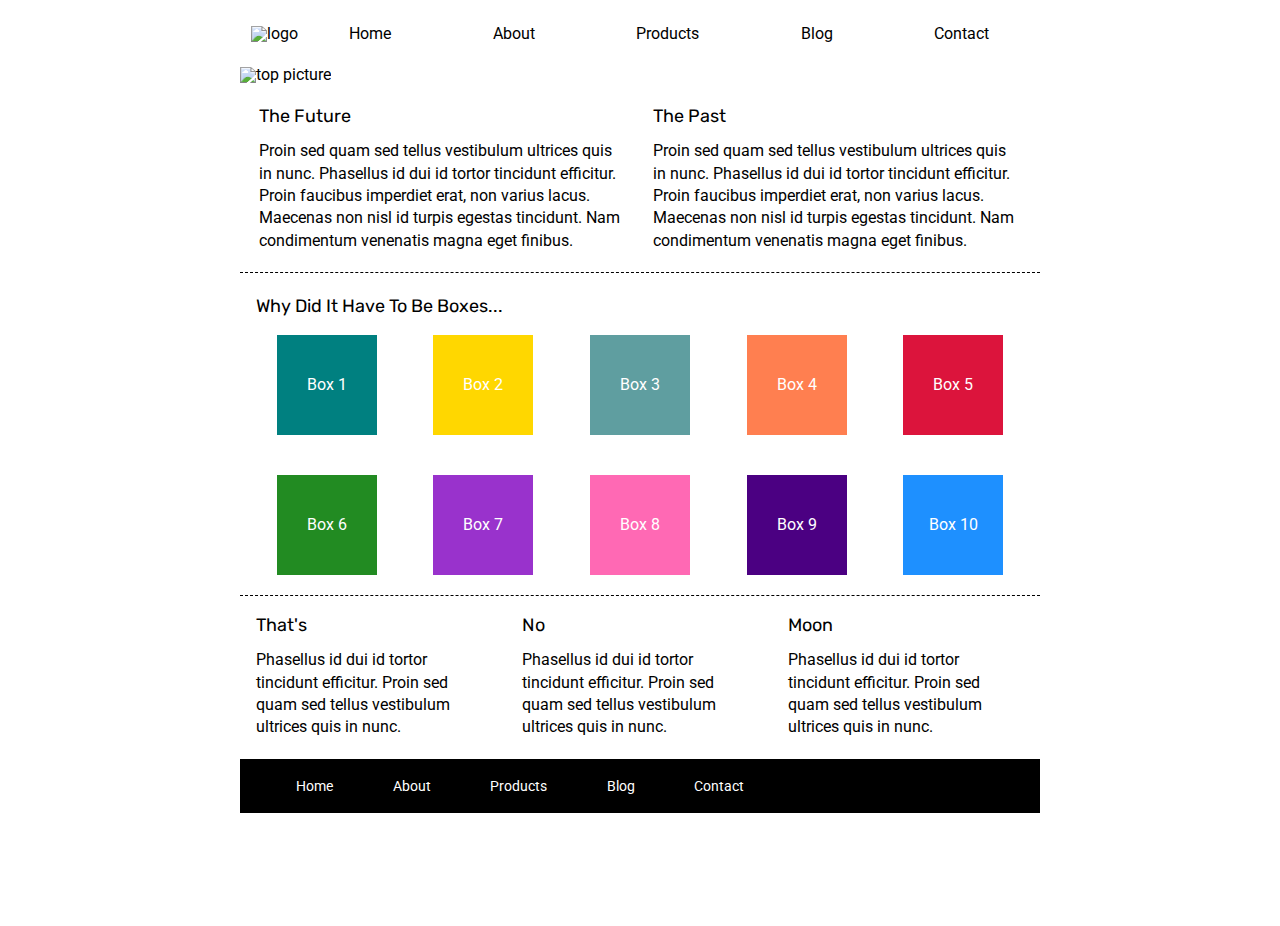
==== index.html @ 86c33d6b "Answered questions in Readme, Updated index.html, and index.css" ====
<!doctype html>

<html lang="en">
<head>
  <meta charset="utf-8">

  <title>Sprint Challenge - Home</title>

  <link href="https://fonts.googleapis.com/css?family=Roboto|Rubik" rel="stylesheet">
  <link rel="stylesheet" href="css/index.css">

</head>

<body>
    <header>
        <img src="img/lambda-black.png" alt="logo">
        <nav>   
            <a href="#">Home</a>
            <a href="about.html">About</a>
            <a href="#">Products</a>
            <a href="#">Blog</a>
            <a href="#">Contact</a>
        </nav>
    </header>
    <div class="container">
        <img src="img/jumbo.jpg" alt="top picture">
        <section class="top-content">
            <div class="text-container">
                <h2>The Future</h2>
                <p>Proin sed quam sed tellus vestibulum ultrices quis in nunc. Phasellus id dui id tortor tincidunt efficitur. Proin faucibus imperdiet erat, non varius lacus. Maecenas non nisl id turpis egestas tincidunt. Nam condimentum venenatis magna eget finibus.</p>
            </div>
            <div class="text-container">
                <h2>The Past</h2>
                <p>Proin sed quam sed tellus vestibulum ultrices quis in nunc. Phasellus id dui id tortor tincidunt efficitur. Proin faucibus imperdiet erat, non varius lacus. Maecenas non nisl id turpis egestas tincidunt. Nam condimentum venenatis magna eget finibus.</p>
            </div>
        </section>
        
        <section class="middle-content">
        
            <h2>Why Did It Have To Be Boxes...</h2>
            
            <div class="boxes">
                <div class="box" style="background-color: teal;">Box 1</div>
                <div class="box" style="background-color: gold;">Box 2</div>
                <div class="box" style="background-color: cadetblue;">Box 3</div>
                <div class="box" style="background-color: coral;">Box 4</div>
                <div class="box" style="background-color: crimson;">Box 5</div>
                <div class="box" style="background-color: forestgreen;">Box 6</div>
                <div class="box" style="background-color: darkorchid;">Box 7</div>
                <div class="box" style="background-color: hotpink;">Box 8</div>
                <div class="box" style="background-color: indigo;">Box 9</div>
                <div class="box" style="background-color: dodgerblue;">Box 10</div>
            </div>
        
        </section>

        <section class="bottom-content">

            <div class="text-container">
                <h2>That's</h2>
                <p>Phasellus id dui id tortor tincidunt efficitur. Proin sed quam sed tellus vestibulum ultrices quis in nunc.</p>
            </div>
            <div class="text-container">
                <h2>No</h2>
                <p>Phasellus id dui id tortor tincidunt efficitur. Proin sed quam sed tellus vestibulum ultrices quis in nunc.</p>
            </div>
            <div class="text-container">
                <h2>Moon</h2>
                <p>Phasellus id dui id tortor tincidunt efficitur. Proin sed quam sed tellus vestibulum ultrices quis in nunc.</p>
            </div>

        </section>
        
        <footer>
            <nav>
                <a href="#">Home</a>
                <a href="#">About</a>
                <a href="#">Products</a>
                <a href="#">Blog</a>
                <a href="#">Contact</a>
            </nav>
        </footer>
    </div><!-- container -->        
</body>
</html>
---- css/index.css ----
/* http://meyerweb.com/eric/tools/css/reset/ 
   v2.0 | 20110126
   License: none (public domain)
*/

html, body, div, span, applet, object, iframe,
h1, h2, h3, h4, h5, h6, p, blockquote, pre,
a, abbr, acronym, address, big, cite, code,
del, dfn, em, img, ins, kbd, q, s, samp,
small, strike, strong, sub, sup, tt, var,
b, u, i, center,
dl, dt, dd, ol, ul, li,
fieldset, form, label, legend,
table, caption, tbody, tfoot, thead, tr, th, td,
article, aside, canvas, details, embed, 
figure, figcaption, footer, header, hgroup, 
menu, nav, output, ruby, section, summary,
time, mark, audio, video {
	margin: 0;
	padding: 0;
	border: 0;
	font-size: 100%;
	font: inherit;
	vertical-align: baseline;
}
/* HTML5 display-role reset for older browsers */
article, aside, details, figcaption, figure, 
footer, header, hgroup, menu, nav, section {
	display: block;
}
body {
	line-height: 1;
}
ol, ul {
	list-style: none;
}
blockquote, q {
	quotes: none;
}
blockquote:before, blockquote:after,
q:before, q:after {
	content: '';
	content: none;
}
table {
	border-collapse: collapse;
	border-spacing: 0;
}

* {
    box-sizing: border-box;
}

html, body {
    height: 100%;
    font-family: 'Roboto', sans-serif;
}

h1, h2, h3, h4, h5 {
    font-size: 18px;
    margin-bottom: 15px;
    font-family: 'Rubik', sans-serif;
}

p {
    line-height: 1.4;
}
header{ 
    display: flex;
    align-items: baseline;
    width: 800px;
    margin: 2% auto;
    justify-content: space-evenly;
}
nav{
    width: 80%;
    display: flex;
    justify-content: space-between;
    margin: 0 5%;
}
nav a{
    text-decoration: none;
    color: black;
}
.container {
    width: 800px;
    margin: 0 auto;
}

.top-content {
    display: flex;
    flex-wrap: wrap;
    justify-content: space-evenly;
    margin: 3% 0;
    border-bottom: 1px dashed black;
}

.top-content .text-container {
    width: 48%;
    padding: 0 1%;
    padding-bottom: 20px;  
}

.middle-content {
    margin-bottom: 20px;
    border-bottom: 1px dashed black;
}

.middle-content h2 {
    padding: 0 2%;
    margin-bottom: 0;
}

.middle-content .boxes {
    display: flex;
    flex-wrap: wrap;
    justify-content: space-evenly;
}

.middle-content .boxes .box {
    width: 12.5%;
    height: 100px;
    background: black;
    margin: 20px 2.5%;
    color: white;
    display: flex;
    align-items: center;
    justify-content: center;
}

.bottom-content {
    display: flex;
    margin: 0 2% 20px;
    justify-content: space-around;
}

.bottom-content .text-container {
    padding-right: 4%;
}

.bottom-content .text-container:last-child {
    padding-right: 0;
}

footer {
    width: 100%;
    background: black;
}

footer nav {
    width: 60%;
    display: flex;
    justify-content: space-between;
    align-items: center;
    padding: 20px 2%;
    font-size: 14px;
}

footer nav a {
    color: white;
    text-decoration: none;
}
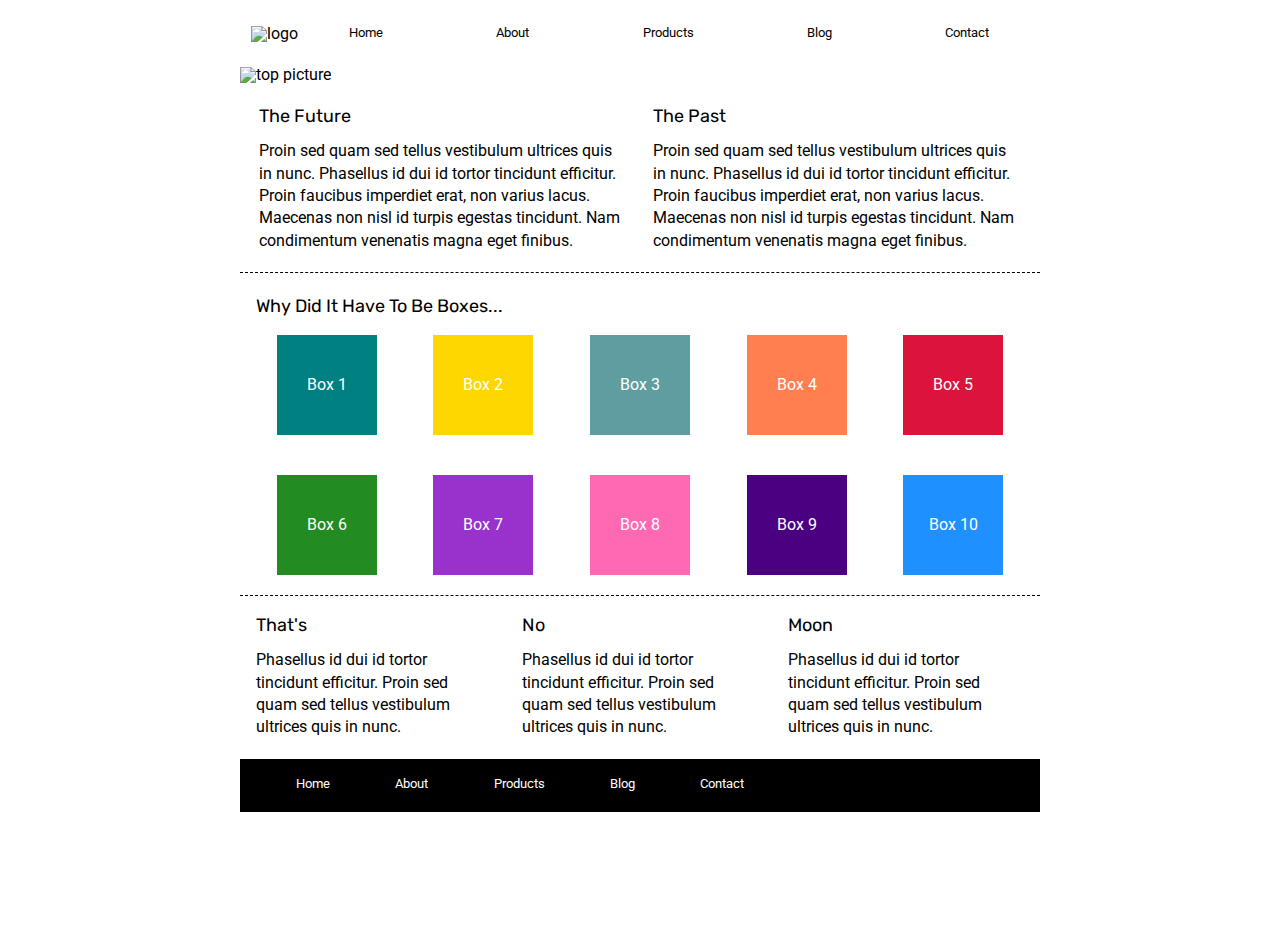
==== commit b00a1ccb: "Cleaned up HTML" ====
--- a/index.html
+++ b/index.html
@@ -10,7 +10,6 @@
   <link rel="stylesheet" href="css/index.css">
 
 </head>
-
 <body>
     <header>
         <img src="img/lambda-black.png" alt="logo">
@@ -34,11 +33,8 @@
                 <p>Proin sed quam sed tellus vestibulum ultrices quis in nunc. Phasellus id dui id tortor tincidunt efficitur. Proin faucibus imperdiet erat, non varius lacus. Maecenas non nisl id turpis egestas tincidunt. Nam condimentum venenatis magna eget finibus.</p>
             </div>
         </section>
-        
         <section class="middle-content">
-        
             <h2>Why Did It Have To Be Boxes...</h2>
-            
             <div class="boxes">
                 <div class="box" style="background-color: teal;">Box 1</div>
                 <div class="box" style="background-color: gold;">Box 2</div>
@@ -51,11 +47,8 @@
                 <div class="box" style="background-color: indigo;">Box 9</div>
                 <div class="box" style="background-color: dodgerblue;">Box 10</div>
             </div>
-        
         </section>
-
         <section class="bottom-content">
-
             <div class="text-container">
                 <h2>That's</h2>
                 <p>Phasellus id dui id tortor tincidunt efficitur. Proin sed quam sed tellus vestibulum ultrices quis in nunc.</p>
@@ -68,9 +61,7 @@
                 <h2>Moon</h2>
                 <p>Phasellus id dui id tortor tincidunt efficitur. Proin sed quam sed tellus vestibulum ultrices quis in nunc.</p>
             </div>
-
         </section>
-        
         <footer>
             <nav>
                 <a href="#">Home</a>
--- a/css/index.css
+++ b/css/index.css
@@ -72,19 +72,61 @@
     margin: 2% auto;
     justify-content: space-evenly;
 }
+
 nav{
+    position:relative;
     width: 80%;
     display: flex;
     justify-content: space-between;
     margin: 0 5%;
+    bottom: 2px;
 }
 nav a{
+    font-size: 13px;
     text-decoration: none;
     color: black;
+    
 }
 .container {
     width: 800px;
     margin: 0 auto;
+}
+.about{
+    margin: 0 3%;
+}
+.about-top-content {
+    display: flex;
+    flex-wrap: wrap;
+    margin: 3% 0;
+    padding-bottom: 3%;
+    border-bottom: 1px dashed black;
+}
+.about-card{
+    width: 45%;
+    margin: 3% 2%;
+    border-bottom: 1px dashed black;
+}
+.about-card img{
+    margin-bottom: 2%;
+}
+
+.about-card button{
+    background-color: white;
+    color: black;
+    border: 2px solid black;
+    border-radius: 10px;
+    padding: 3% 10%;
+    margin: 6% 0;
+}
+
+.about-middle-section{
+    display: flex;
+    flex-wrap: wrap;
+    justify-content: center;
+}
+
+.about-bottom-content{
+    margin: 5% 3%;
 }
 
 .top-content {
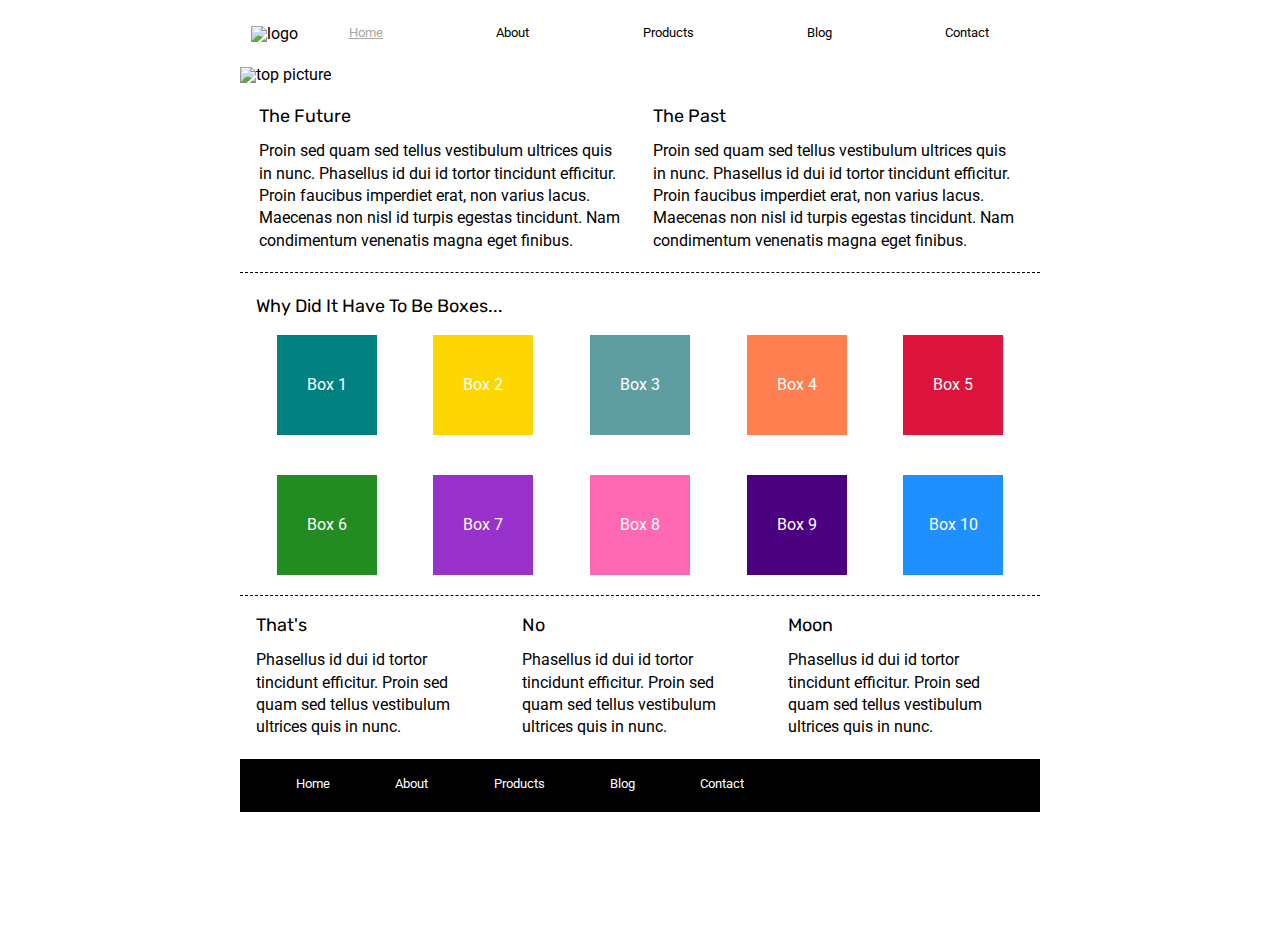
==== commit a9abbcb4: "added contact page HTML&CSS also added an animation on submitBtn" ====
--- a/index.html
+++ b/index.html
@@ -14,11 +14,11 @@
     <header>
         <img src="img/lambda-black.png" alt="logo">
         <nav>   
-            <a href="#">Home</a>
+            <a href="#" class="active">Home</a>
             <a href="about.html">About</a>
             <a href="#">Products</a>
             <a href="#">Blog</a>
-            <a href="#">Contact</a>
+            <a href="contact.html">Contact</a>
         </nav>
     </header>
     <div class="container">
--- a/css/index.css
+++ b/css/index.css
@@ -81,12 +81,16 @@
     margin: 0 5%;
     bottom: 2px;
 }
+.active{
+    color: darkgrey;
+    text-decoration: underline;
+}
 nav a{
     font-size: 13px;
     text-decoration: none;
-    color: black;
-    
-}
+    color: black; 
+}
+
 .container {
     width: 800px;
     margin: 0 auto;
@@ -201,4 +205,49 @@
 footer nav a {
     color: white;
     text-decoration: none;
-}+}
+
+.contact-container{
+    display: flex;
+    justify-content: flex-start;
+    margin: 5% 10%;
+    padding: 5% 10%;
+    background-color: lightgray;
+    border-radius: 10px;
+    border: 2px solid black;
+}
+
+.contact-container form input{
+    padding: 12px 20px;
+    margin: 6% 0;
+    width: 100%;
+}
+.contact-container form input[type=submit]:hover{
+    animation-name: submitBtn;
+    animation-duration: 3s;
+}
+
+@keyframes submitBtn{
+    0% {background-color: white;}
+    25% {background-color: lightblue;}
+    50% {background-color: blue;}
+    75% {background-color: darkblue; color: white;}
+    100% {background-color: purple; color: white;}
+}
+
+.contact-container form textarea{
+    margin: 6% 0;
+    width: 100%;
+}
+
+.contact-container form{
+    width: 100%;
+}
+
+.contact-header{
+    margin-top: 2%;
+    display: flex;
+    justify-content: center;
+    align-items: flex-start;
+    text-decoration: underline;
+}
